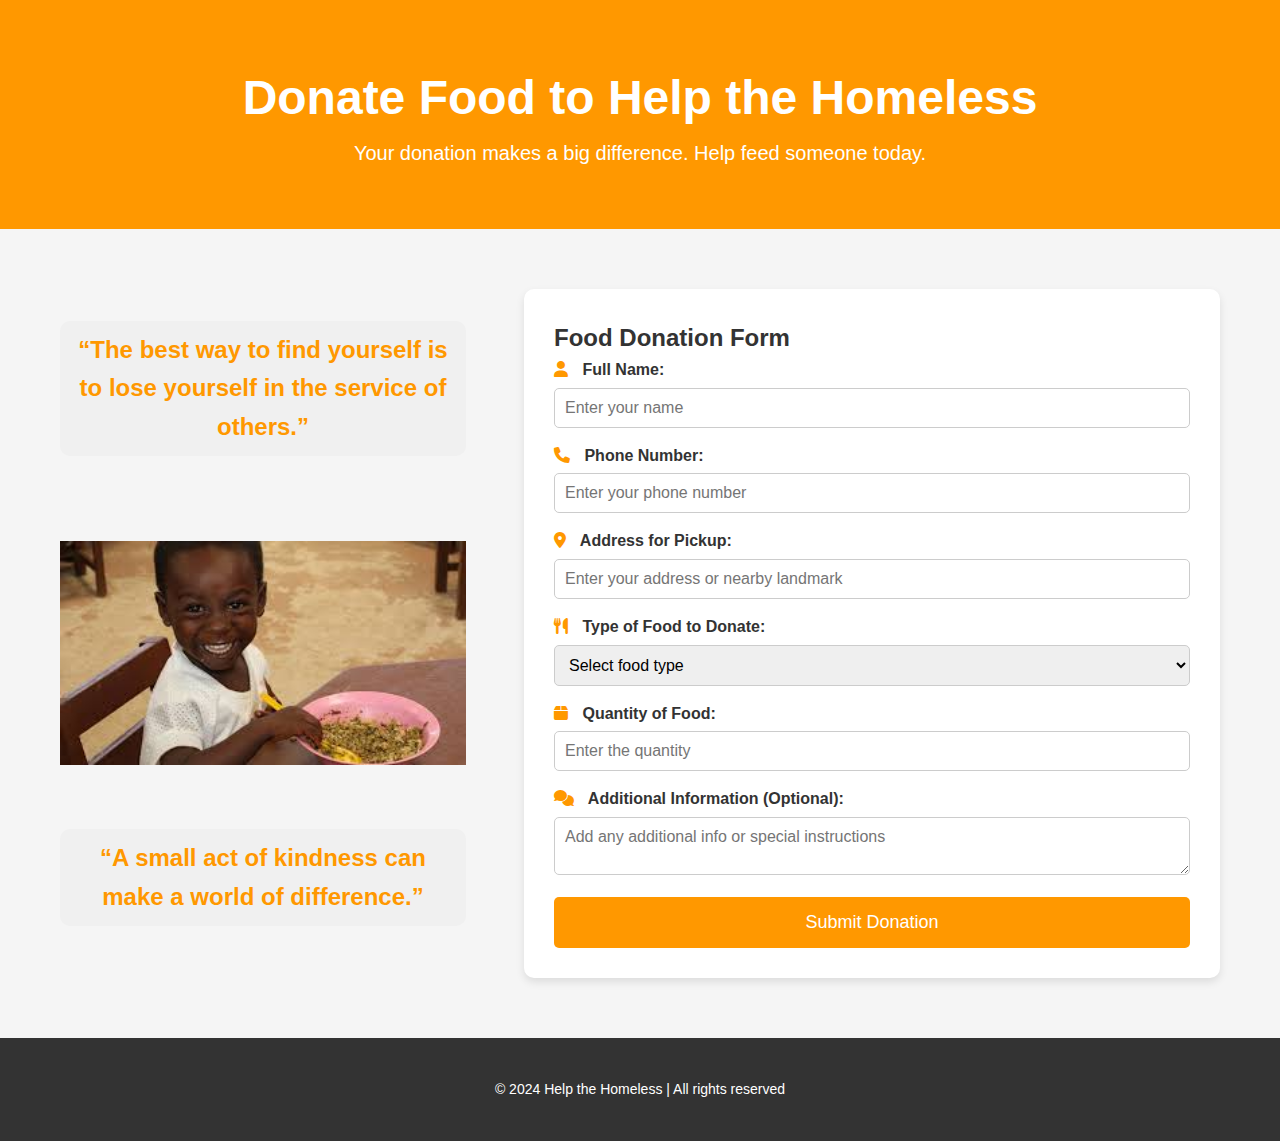
==== DonateFood.html @ 5e6cedbe "Merge pull request #2 from Sandesh282/main" ====
<!DOCTYPE html>
<html lang="en">
<head>
    <meta charset="UTF-8">
    <meta name="viewport" content="width=device-width, initial-scale=1.0">
    <meta http-equiv="X-UA-Compatible" content="IE=edge">
    <title>Donate Food to Help the Homeless</title>
    <link rel="stylesheet" href="https://cdnjs.cloudflare.com/ajax/libs/font-awesome/6.0.0-beta3/css/all.min.css">
    <style>
        /* General Styling */
        * {
            margin: 0;
            padding: 0;
            box-sizing: border-box;
            font-family: 'Poppins', sans-serif;
        }

        body {
            background-color: #f5f5f5;
            color: #333;
            line-height: 1.6;
        }

        .container {
            max-width: 1200px;
            margin: 0 auto;
            padding: 20px;
        }

        /* Header Styling */
        header {
            background-color: #ff9800;
            color: white;
            text-align: center;
            padding: 40px 0;
            position: relative;
            overflow: hidden;
            background-image: url('https://example.com/donate-banner.jpg'); /* Replace with real image */
            background-size: cover;
            background-position: center;
        }

        header h1 {
            font-size: 48px;
            animation: fadeInDown 1.5s ease-out;
        }

        header p {
            font-size: 20px;
            animation: fadeInUp 1.5s ease-out;
        }

        @keyframes fadeInDown {
            from {
                opacity: 0;
                transform: translateY(-50px);
            }
            to {
                opacity: 1;
                transform: translateY(0);
            }
        }

        @keyframes fadeInUp {
            from {
                opacity: 0;
                transform: translateY(50px);
            }
            to {
                opacity: 1;
                transform: translateY(0);
            }
        }

        /* Form Section Styling */
        .form-section {
            display: flex;
            justify-content: space-between;
            padding: 40px 0;
        }

        .form-wrapper {
            background-color: white;
            padding: 30px;
            border-radius: 10px;
            box-shadow: 0 4px 8px rgba(0, 0, 0, 0.1);
            width: 60%;
        }

        .slogans {
            display: flex;
            flex-direction: column;
            justify-content: space-around;
            width: 35%;
        }

        .slogans h3 {
            font-size: 24px;
            color: #ff9800;
            text-align: center;
            background-color: #f0f0f0;
            padding: 10px;
            border-radius: 10px;
            margin-bottom: 20px;
        }

        .form-group {
            margin-bottom: 15px;
        }

        .form-group label {
            display: block;
            margin-bottom: 5px;
            font-weight: bold;
            color: #333;
            font-size: 16px;
        }

        .form-group input,
        .form-group select,
        .form-group textarea {
            width: 100%;
            padding: 10px;
            border-radius: 5px;
            border: 1px solid #ccc;
            font-size: 16px;
            transition: border-color 0.3s ease;
        }

        .form-group input:focus,
        .form-group select:focus,
        .form-group textarea:focus {
            border-color: #ff9800;
            outline: none;
        }

        .form-group i {
            margin-right: 10px;
            color: #ff9800;
        }

        .form-group textarea {
            resize: vertical;
        }

        .submit-btn {
            display: inline-block;
            padding: 15px 25px;
            background-color: #ff9800;
            color: white;
            border: none;
            border-radius: 5px;
            cursor: pointer;
            font-size: 18px;
            transition: background-color 0.3s ease, transform 0.2s ease;
            width: 100%;
        }

        .submit-btn:hover {
            background-color: #e68900;
            transform: translateY(-3px);
        }

        /* Footer Styling */
        footer {
            background-color: #333;
            color: white;
            text-align: center;
            padding: 20px 0;
        }

        footer p {
            margin: 0;
            font-size: 14px;
        }
    </style>
</head>
<body>
    <header>
        <div class="container">
            <h1>Donate Food to Help the Homeless</h1>
            <p>Your donation makes a big difference. Help feed someone today.</p>
        </div>
    </header>

    <main>
        <div class="container">
            <section class="form-section">
                <div class="slogans">
                    <h3>“The best way to find yourself is to lose yourself in the service of others.”</h3>
                    <img src="images.jpg" alt="End World Hunger!">
                    <h3>“A small act of kindness can make a world of difference.”</h3>
                </div>
                <div class="form-wrapper">
                    <h2>Food Donation Form</h2>
                    <form action="#" method="post">
                        <div class="form-group">
                            <label for="donorName"><i class="fas fa-user"></i> Full Name:</label>
                            <input type="text" id="donorName" name="donorName" placeholder="Enter your name" required>
                        </div>

                        <div class="form-group">
                            <label for="donorPhone"><i class="fas fa-phone"></i> Phone Number:</label>
                            <input type="tel" id="donorPhone" name="donorPhone" placeholder="Enter your phone number" required>
                        </div>

                        <div class="form-group">
                            <label for="donorAddress"><i class="fas fa-map-marker-alt"></i> Address for Pickup:</label>
                            <input type="text" id="donorAddress" name="donorAddress" placeholder="Enter your address or nearby landmark" required>
                        </div>

                        <div class="form-group">
                            <label for="foodType"><i class="fas fa-utensils"></i> Type of Food to Donate:</label>
                            <select id="foodType" name="foodType" required>
                                <option value="">Select food type</option>
                                <option value="canned-goods">Canned Goods</option>
                                <option value="fresh-produce">Fresh Produce</option>
                                <option value="cooked-meals">Cooked Meals</option>
                                <option value="dry-goods">Dry Goods (Rice, Beans, etc.)</option>
                                <option value="ready-to-eat">Ready to Eat Meals</option>
                            </select>
                        </div>

                        <div class="form-group">
                            <label for="quantity"><i class="fas fa-box"></i> Quantity of Food:</label>
                            <input type="number" id="quantity" name="quantity" placeholder="Enter the quantity" required>
                        </div>

                        <div class="form-group">
                            <label for="additionalInfo"><i class="fas fa-comments"></i> Additional Information (Optional):</label>
                            <textarea id="additionalInfo" name="additionalInfo" placeholder="Add any additional info or special instructions"></textarea>
                        </div>

                        <button type="submit" class="submit-btn">Submit Donation</button>
                    </form>
                </div>
            </section>
        </div>
    </main>

    <footer>
        <div class="container">
            <p>&copy; 2024 Help the Homeless | All rights reserved</p>
        </div>
    </footer>
</body>
</html>
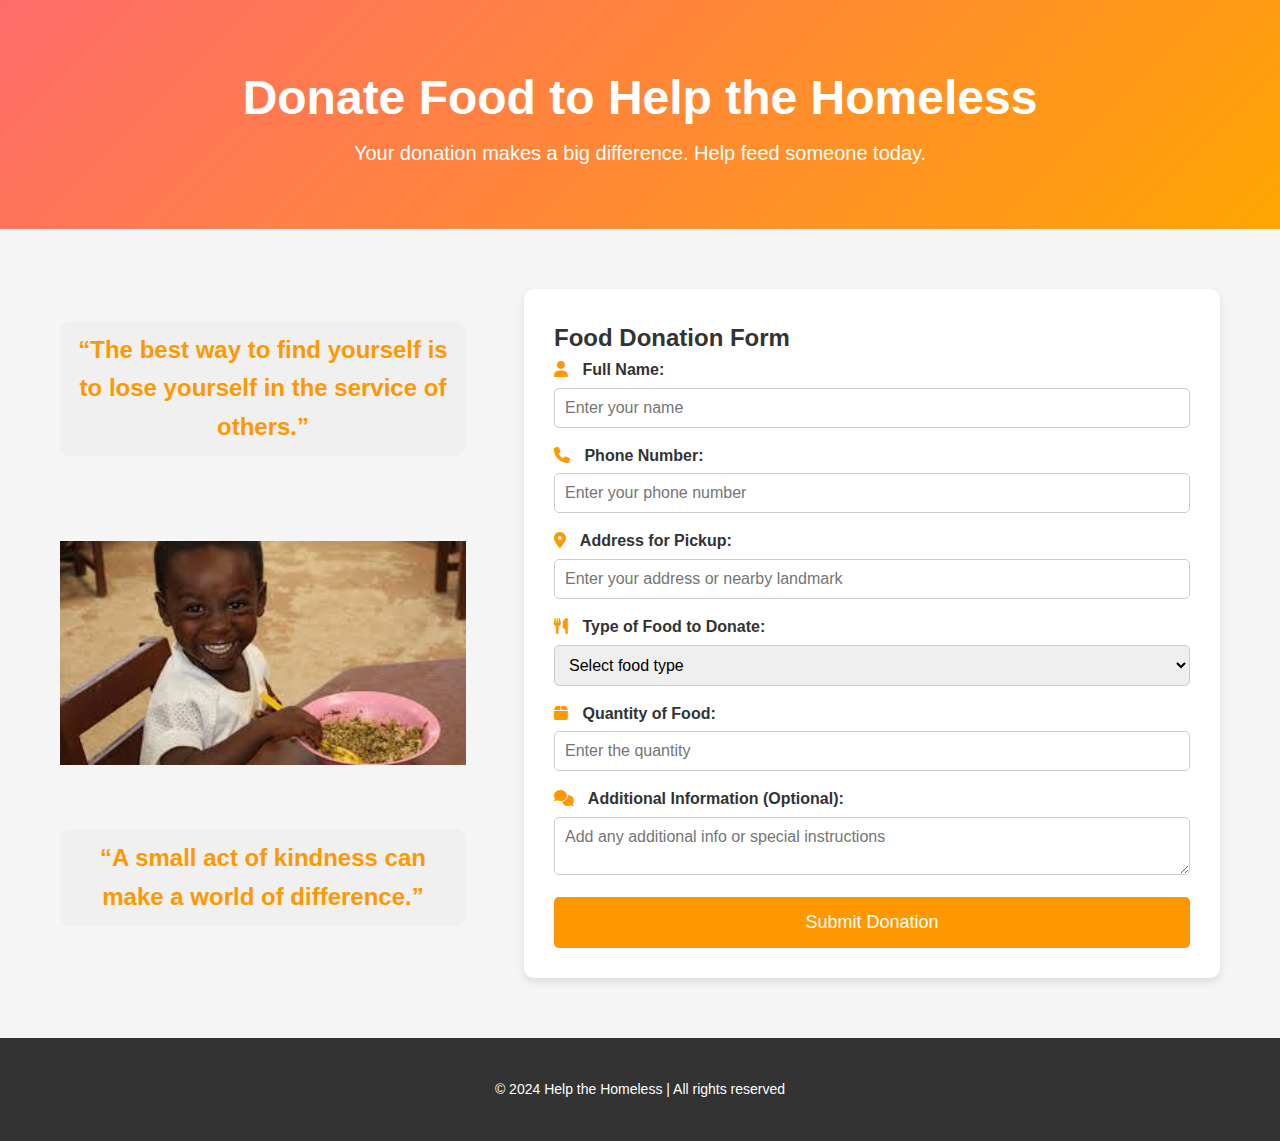
==== commit 6b39ba3d: "update v2" ====
--- a/DonateFood.html
+++ b/DonateFood.html
@@ -5,6 +5,7 @@
     <meta name="viewport" content="width=device-width, initial-scale=1.0">
     <meta http-equiv="X-UA-Compatible" content="IE=edge">
     <title>Donate Food to Help the Homeless</title>
+    <link rel="shortcut icon" href="/img/logo2.png" type="image/x-icon" />
     <link rel="stylesheet" href="https://cdnjs.cloudflare.com/ajax/libs/font-awesome/6.0.0-beta3/css/all.min.css">
     <style>
         /* General Styling */
@@ -29,13 +30,13 @@
 
         /* Header Styling */
         header {
-            background-color: #ff9800;
+            background:linear-gradient(135deg, #ff6b6b, #ffa502);
             color: white;
             text-align: center;
             padding: 40px 0;
             position: relative;
             overflow: hidden;
-            background-image: url('https://example.com/donate-banner.jpg'); /* Replace with real image */
+            
             background-size: cover;
             background-position: center;
         }
@@ -188,7 +189,7 @@
             <section class="form-section">
                 <div class="slogans">
                     <h3>“The best way to find yourself is to lose yourself in the service of others.”</h3>
-                    <img src="images.jpg" alt="End World Hunger!">
+                    <img src="img/images.jpg" alt="End World Hunger!">
                     <h3>“A small act of kindness can make a world of difference.”</h3>
                 </div>
                 <div class="form-wrapper">
